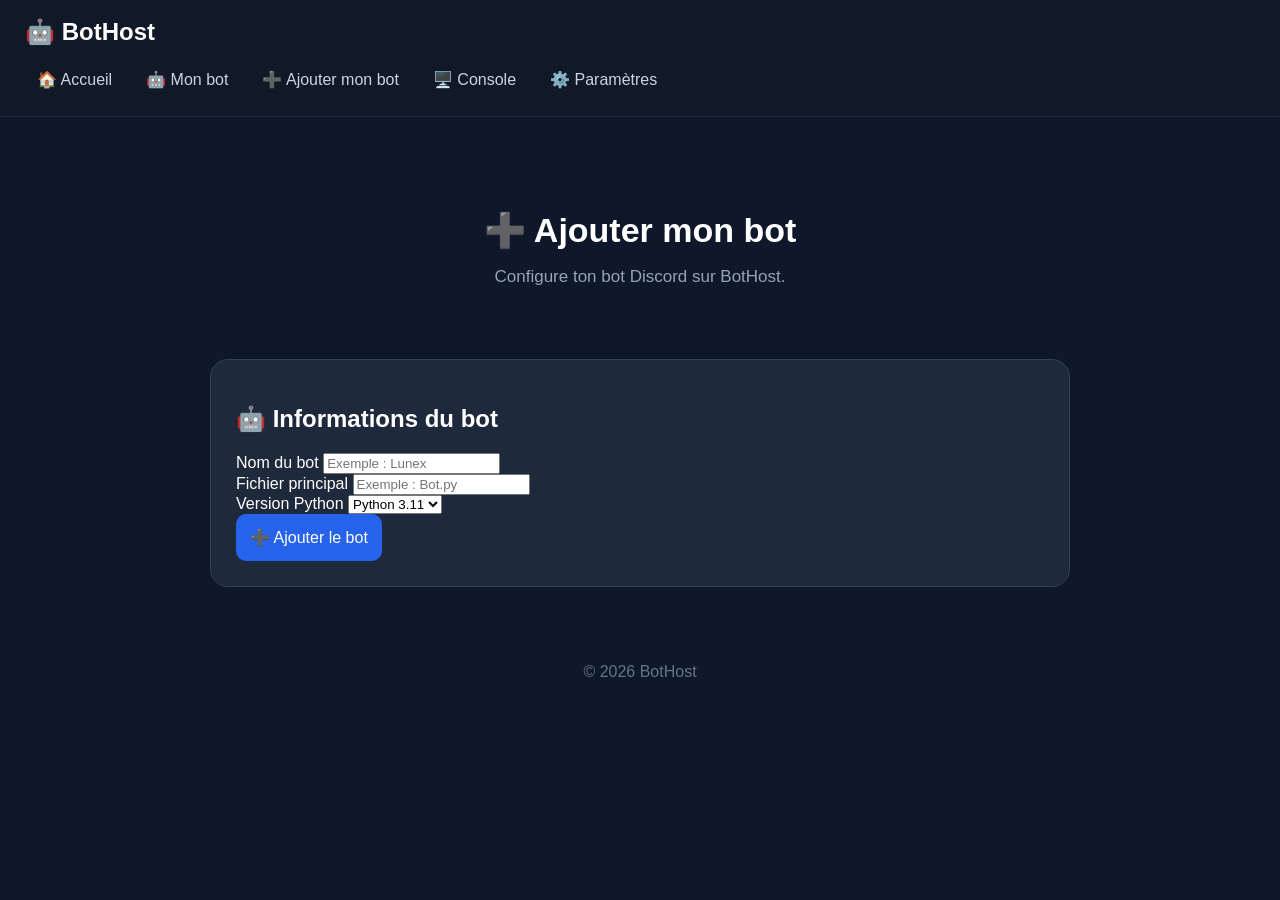
==== add.html @ 2f26140c "Create add.html" ====
<!DOCTYPE html>
<html lang="fr">

<head>
    <meta charset="UTF-8">
    <meta name="viewport" content="width=device-width, initial-scale=1.0">

    <title>Ajouter mon bot - BotHost</title>

    <link rel="stylesheet" href="style.css">
</head>

<body>

<header class="navbar">

    <div class="logo">🤖 BotHost</div>

    <nav>
        <a href="index.html">🏠 Accueil</a>
        <a href="bot.html">🤖 Mon bot</a>
        <a href="add.html">➕ Ajouter mon bot</a>
        <a href="console.html">🖥️ Console</a>
        <a href="settings.html">⚙️ Paramètres</a>
    </nav>

</header>

<main>

    <section class="hero">

        <h1>➕ Ajouter mon bot</h1>

        <p>
            Configure ton bot Discord sur BotHost.
        </p>

    </section>

    <section class="bot-card">

        <h2>🤖 Informations du bot</h2>

        <div class="form-group">
            <label>Nom du bot</label>
            <input type="text" placeholder="Exemple : Lunex">
        </div>

        <div class="form-group">
            <label>Fichier principal</label>
            <input type="text" placeholder="Exemple : Bot.py">
        </div>

        <div class="form-group">
            <label>Version Python</label>
            <select>
                <option>Python 3.11</option>
                <option>Python 3.12</option>
                <option>Python 3.13</option>
            </select>
        </div>

        <button>
            ➕ Ajouter le bot
        </button>

    </section>

</main>

<footer>
    <p>© 2026 BotHost</p>
</footer>

</body>

      </html>
---- style.css ----
* {
    box-sizing: border-box;
}

body {
    margin: 0;
    font-family: Arial, sans-serif;
    background: #0f172a;
    color: white;
}

/* Navigation */

.navbar {
    padding: 18px 25px;
    background: #111827;
    border-bottom: 1px solid #1e293b;
}

.logo {
    font-size: 24px;
    font-weight: bold;
    margin-bottom: 15px;
}

nav {
    display: flex;
    gap: 10px;
    flex-wrap: wrap;
}

nav a {
    color: #cbd5e1;
    text-decoration: none;
    padding: 9px 12px;
    border-radius: 8px;
}

nav a:hover {
    background: #1e293b;
    color: white;
}

/* Contenu */

main {
    max-width: 900px;
    margin: auto;
    padding: 30px 20px;
}

.hero {
    padding: 35px 20px;
    text-align: center;
}

.hero h1 {
    font-size: 34px;
    margin-bottom: 12px;
}

.hero p {
    color: #94a3b8;
    font-size: 17px;
}

/* Carte du bot */

.bot-card {
    background: #1e293b;
    border: 1px solid #334155;
    border-radius: 18px;
    padding: 25px;
    margin-top: 20px;
}

.bot-header {
    display: flex;
    justify-content: space-between;
    align-items: center;
    gap: 15px;
}

.bot-header h2 {
    margin: 0 0 5px;
}

.bot-header p {
    margin: 0;
    color: #94a3b8;
}

.status {
    background: #14532d;
    color: #86efac;
    padding: 8px 12px;
    border-radius: 20px;
    font-size: 14px;
}

/* Informations */

.bot-info {
    display: grid;
    grid-template-columns: repeat(3, 1fr);
    gap: 15px;
    margin: 25px 0;
}

.bot-info div {
    background: #0f172a;
    padding: 18px;
    border-radius: 12px;
}

.bot-info span {
    display: block;
    color: #94a3b8;
    font-size: 14px;
    margin-bottom: 8px;
}

.bot-info strong {
    font-size: 18px;
}

/* Boutons */

.buttons {
    display: flex;
    gap: 12px;
}

button {
    flex: 1;
    padding: 14px;
    border: none;
    border-radius: 10px;
    background: #2563eb;
    color: white;
    font-size: 16px;
    cursor: pointer;
}

button:hover {
    background: #1d4ed8;
}

/* Bouton lien */

.main-button {
    display: block;
    width: 100%;
    margin: 12px 0;
    padding: 15px;
    border-radius: 10px;
    background: #2563eb;
    color: white;
    text-decoration: none;
    font-size: 17px;
    text-align: center;
}

.main-button:hover {
    background: #1d4ed8;
}

/* Actions rapides */

.quick-actions {
    background: #1e293b;
    border: 1px solid #334155;
    border-radius: 18px;
    padding: 25px;
    margin-top: 20px;
}

.quick-actions h2 {
    margin-top: 0;
}

.quick-actions button {
    display: block;
    width: 100%;
    margin-top: 12px;
}

/* Pied de page */

footer {
    text-align: center;
    padding: 30px;
    color: #64748b;
}

/* Téléphone */

@media (max-width: 600px) {

    .bot-header {
        flex-direction: column;
        align-items: flex-start;
    }

    .bot-info {
        grid-template-columns: 1fr;
    }

    .buttons {
        flex-direction: column;
    }

    nav {
        flex-direction: column;
    }

    nav a {
        display: block;
        text-align: left;
    }

    .hero h1 {
        font-size: 28px;
    }
    }
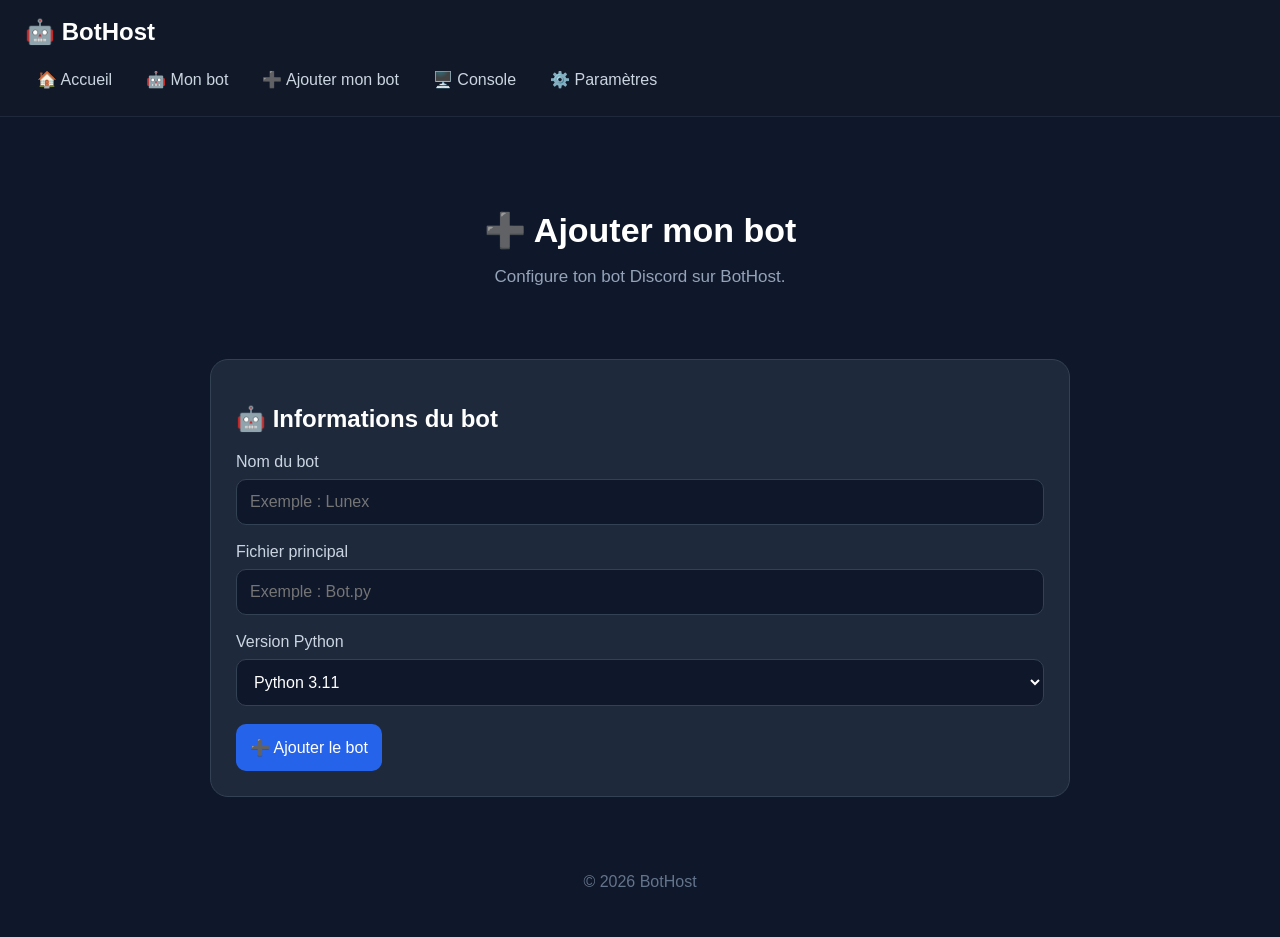
==== commit 6aff097c: "Update add.html" ====
--- a/add.html
+++ b/add.html
@@ -14,7 +14,9 @@
 
 <header class="navbar">
 
-    <div class="logo">🤖 BotHost</div>
+    <div class="logo">
+        🤖 BotHost
+    </div>
 
     <nav>
         <a href="index.html">🏠 Accueil</a>
@@ -43,22 +45,47 @@
         <h2>🤖 Informations du bot</h2>
 
         <div class="form-group">
-            <label>Nom du bot</label>
-            <input type="text" placeholder="Exemple : Lunex">
+
+            <label for="bot-name">
+                Nom du bot
+            </label>
+
+            <input
+                type="text"
+                id="bot-name"
+                placeholder="Exemple : Lunex"
+            >
+
         </div>
 
         <div class="form-group">
-            <label>Fichier principal</label>
-            <input type="text" placeholder="Exemple : Bot.py">
+
+            <label for="bot-file">
+                Fichier principal
+            </label>
+
+            <input
+                type="text"
+                id="bot-file"
+                placeholder="Exemple : Bot.py"
+            >
+
         </div>
 
         <div class="form-group">
-            <label>Version Python</label>
-            <select>
+
+            <label for="python-version">
+                Version Python
+            </label>
+
+            <select id="python-version">
+
                 <option>Python 3.11</option>
                 <option>Python 3.12</option>
                 <option>Python 3.13</option>
+
             </select>
+
         </div>
 
         <button>
@@ -70,9 +97,11 @@
 </main>
 
 <footer>
+
     <p>© 2026 BotHost</p>
+
 </footer>
 
 </body>
 
-      </html>
+        </html>
--- a/style.css
+++ b/style.css
@@ -9,7 +9,9 @@
     color: white;
 }
 
-/* Navigation */
+/* =========================
+   NAVIGATION
+========================= */
 
 .navbar {
     padding: 18px 25px;
@@ -34,6 +36,7 @@
     text-decoration: none;
     padding: 9px 12px;
     border-radius: 8px;
+    transition: 0.2s;
 }
 
 nav a:hover {
@@ -41,7 +44,9 @@
     color: white;
 }
 
-/* Contenu */
+/* =========================
+   CONTENU PRINCIPAL
+========================= */
 
 main {
     max-width: 900px;
@@ -64,7 +69,9 @@
     font-size: 17px;
 }
 
-/* Carte du bot */
+/* =========================
+   CARTE DU BOT
+========================= */
 
 .bot-card {
     background: #1e293b;
@@ -90,6 +97,10 @@
     color: #94a3b8;
 }
 
+/* =========================
+   STATUT
+========================= */
+
 .status {
     background: #14532d;
     color: #86efac;
@@ -98,7 +109,9 @@
     font-size: 14px;
 }
 
-/* Informations */
+/* =========================
+   INFORMATIONS DU BOT
+========================= */
 
 .bot-info {
     display: grid;
@@ -124,7 +137,9 @@
     font-size: 18px;
 }
 
-/* Boutons */
+/* =========================
+   BOUTONS
+========================= */
 
 .buttons {
     display: flex;
@@ -140,13 +155,20 @@
     color: white;
     font-size: 16px;
     cursor: pointer;
+    transition: 0.2s;
 }
 
 button:hover {
     background: #1d4ed8;
 }
 
-/* Bouton lien */
+button:active {
+    transform: scale(0.98);
+}
+
+/* =========================
+   BOUTON LIEN
+========================= */
 
 .main-button {
     display: block;
@@ -159,13 +181,16 @@
     text-decoration: none;
     font-size: 17px;
     text-align: center;
+    transition: 0.2s;
 }
 
 .main-button:hover {
     background: #1d4ed8;
 }
 
-/* Actions rapides */
+/* =========================
+   ACTIONS RAPIDES
+========================= */
 
 .quick-actions {
     background: #1e293b;
@@ -185,7 +210,97 @@
     margin-top: 12px;
 }
 
-/* Pied de page */
+/* =========================
+   FORMULAIRE
+========================= */
+
+.form-group {
+    margin-bottom: 18px;
+}
+
+.form-group label {
+    display: block;
+    margin-bottom: 8px;
+    color: #cbd5e1;
+}
+
+.form-group input,
+.form-group select {
+    width: 100%;
+    padding: 13px;
+    border: 1px solid #334155;
+    border-radius: 10px;
+    background: #0f172a;
+    color: white;
+    font-size: 16px;
+    outline: none;
+}
+
+.form-group input:focus,
+.form-group select:focus {
+    border-color: #2563eb;
+}
+
+/* =========================
+   CONSOLE
+========================= */
+
+.console-card {
+    background: #1e293b;
+    border: 1px solid #334155;
+    border-radius: 18px;
+    padding: 25px;
+}
+
+.console-header {
+    display: flex;
+    justify-content: space-between;
+    align-items: center;
+    margin-bottom: 15px;
+}
+
+.console {
+    background: #020617;
+    border-radius: 12px;
+    padding: 18px;
+    min-height: 280px;
+    font-family: monospace;
+    overflow-x: auto;
+    margin-bottom: 15px;
+}
+
+.console p {
+    margin: 8px 0;
+    color: #cbd5e1;
+}
+
+/* =========================
+   PARAMÈTRES
+========================= */
+
+.setting {
+    display: flex;
+    justify-content: space-between;
+    align-items: center;
+    gap: 20px;
+    padding: 18px 0;
+    border-bottom: 1px solid #334155;
+}
+
+.setting p {
+    color: #94a3b8;
+    margin: 7px 0 0;
+}
+
+.setting input {
+    width: 20px;
+    height: 20px;
+    flex-shrink: 0;
+}
+
+/* =========================
+   PIED DE PAGE
+========================= */
 
 footer {
     text-align: center;
@@ -193,9 +308,44 @@
     color: #64748b;
 }
 
-/* Téléphone */
+/* =========================
+   VERSION TÉLÉPHONE
+========================= */
 
 @media (max-width: 600px) {
+
+    .navbar {
+        padding: 16px;
+    }
+
+    .logo {
+        font-size: 22px;
+    }
+
+    nav {
+        flex-direction: column;
+    }
+
+    nav a {
+        display: block;
+        text-align: left;
+    }
+
+    main {
+        padding: 20px 15px;
+    }
+
+    .hero {
+        padding: 25px 10px;
+    }
+
+    .hero h1 {
+        font-size: 28px;
+    }
+
+    .hero p {
+        font-size: 15px;
+    }
 
     .bot-header {
         flex-direction: column;
@@ -210,16 +360,18 @@
         flex-direction: column;
     }
 
-    nav {
-        flex-direction: column;
-    }
-
-    nav a {
-        display: block;
-        text-align: left;
-    }
-
-    .hero h1 {
-        font-size: 28px;
-    }
-    }
+    .bot-card,
+    .quick-actions,
+    .console-card {
+        padding: 20px;
+    }
+
+    .console {
+        min-height: 240px;
+        font-size: 13px;
+    }
+
+    .setting {
+        align-items: flex-start;
+    }
+    }
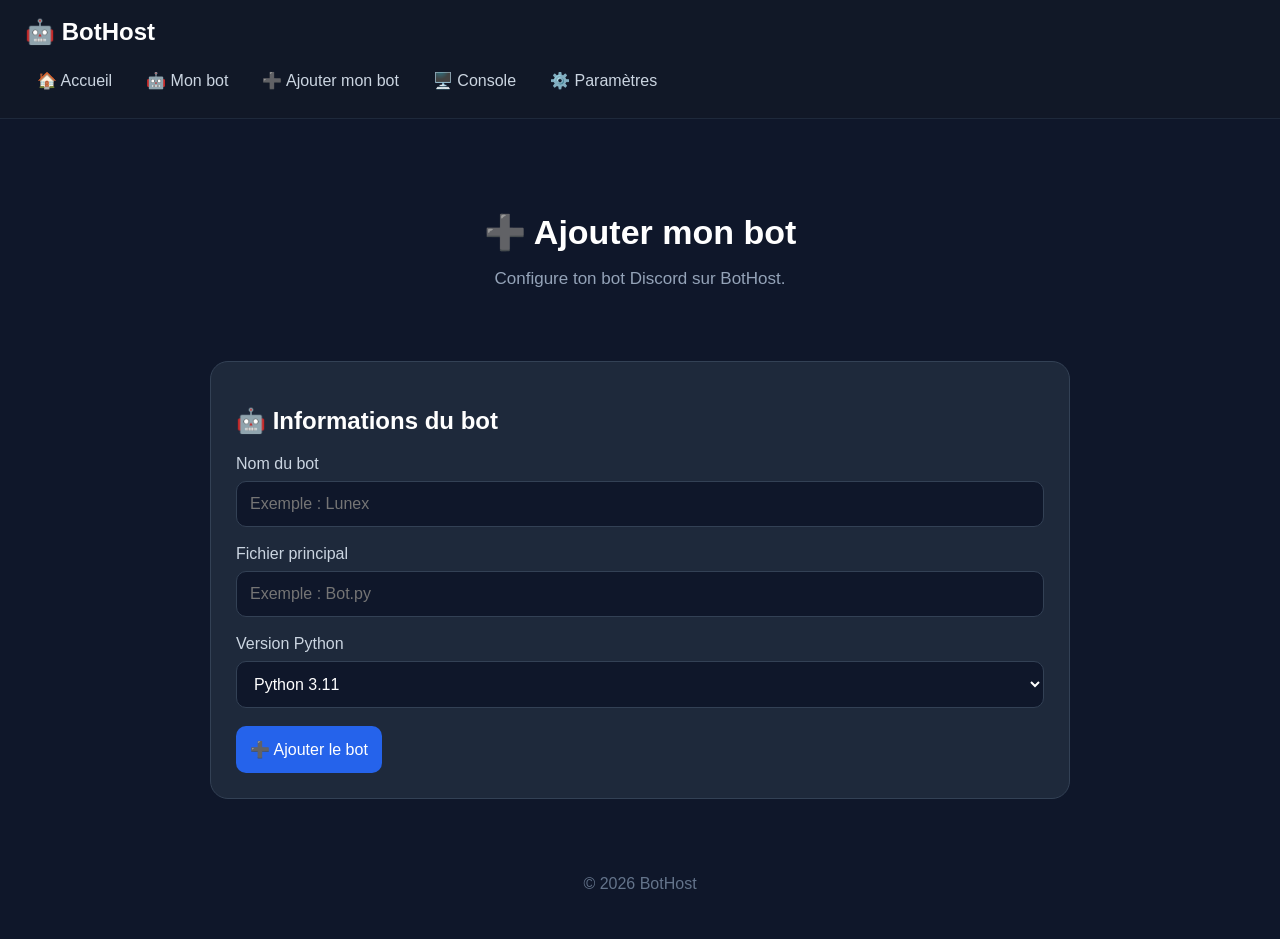
==== commit b905ac71: "Update add.html" ====
--- a/add.html
+++ b/add.html
@@ -88,7 +88,7 @@
 
         </div>
 
-        <button>
+        <button data-action="add-bot">
             ➕ Ajouter le bot
         </button>
 
@@ -102,6 +102,8 @@
 
 </footer>
 
+<script src="script.js"></script>
+
 </body>
 
-        </html>
+                </html>
--- a/style.css
+++ b/style.css
@@ -34,7 +34,7 @@
 nav a {
     color: #cbd5e1;
     text-decoration: none;
-    padding: 9px 12px;
+    padding: 10px 12px;
     border-radius: 8px;
     transition: 0.2s;
 }
@@ -45,7 +45,7 @@
 }
 
 /* =========================
-   CONTENU PRINCIPAL
+   CONTENU
 ========================= */
 
 main {
@@ -70,7 +70,7 @@
 }
 
 /* =========================
-   CARTE DU BOT
+   CARTE BOT
 ========================= */
 
 .bot-card {
@@ -110,7 +110,7 @@
 }
 
 /* =========================
-   INFORMATIONS DU BOT
+   INFORMATIONS
 ========================= */
 
 .bot-info {
@@ -146,7 +146,8 @@
     gap: 12px;
 }
 
-button {
+button,
+.button {
     flex: 1;
     padding: 14px;
     border: none;
@@ -155,37 +156,19 @@
     color: white;
     font-size: 16px;
     cursor: pointer;
-    transition: 0.2s;
-}
-
-button:hover {
-    background: #1d4ed8;
-}
-
-button:active {
-    transform: scale(0.98);
-}
-
-/* =========================
-   BOUTON LIEN
-========================= */
-
-.main-button {
-    display: block;
-    width: 100%;
-    margin: 12px 0;
-    padding: 15px;
-    border-radius: 10px;
-    background: #2563eb;
-    color: white;
     text-decoration: none;
-    font-size: 17px;
     text-align: center;
     transition: 0.2s;
 }
 
-.main-button:hover {
+button:hover,
+.button:hover {
     background: #1d4ed8;
+}
+
+button:active,
+.button:active {
+    transform: scale(0.98);
 }
 
 /* =========================
@@ -204,10 +187,22 @@
     margin-top: 0;
 }
 
-.quick-actions button {
+.main-button {
     display: block;
     width: 100%;
     margin-top: 12px;
+    padding: 15px;
+    border-radius: 10px;
+    background: #2563eb;
+    color: white;
+    text-decoration: none;
+    font-size: 17px;
+    text-align: center;
+    transition: 0.2s;
+}
+
+.main-button:hover {
+    background: #1d4ed8;
 }
 
 /* =========================
@@ -299,7 +294,7 @@
 }
 
 /* =========================
-   PIED DE PAGE
+   FOOTER
 ========================= */
 
 footer {
@@ -309,7 +304,7 @@
 }
 
 /* =========================
-   VERSION TÉLÉPHONE
+   TÉLÉPHONE
 ========================= */
 
 @media (max-width: 600px) {
@@ -374,4 +369,4 @@
     .setting {
         align-items: flex-start;
     }
-    }
+}
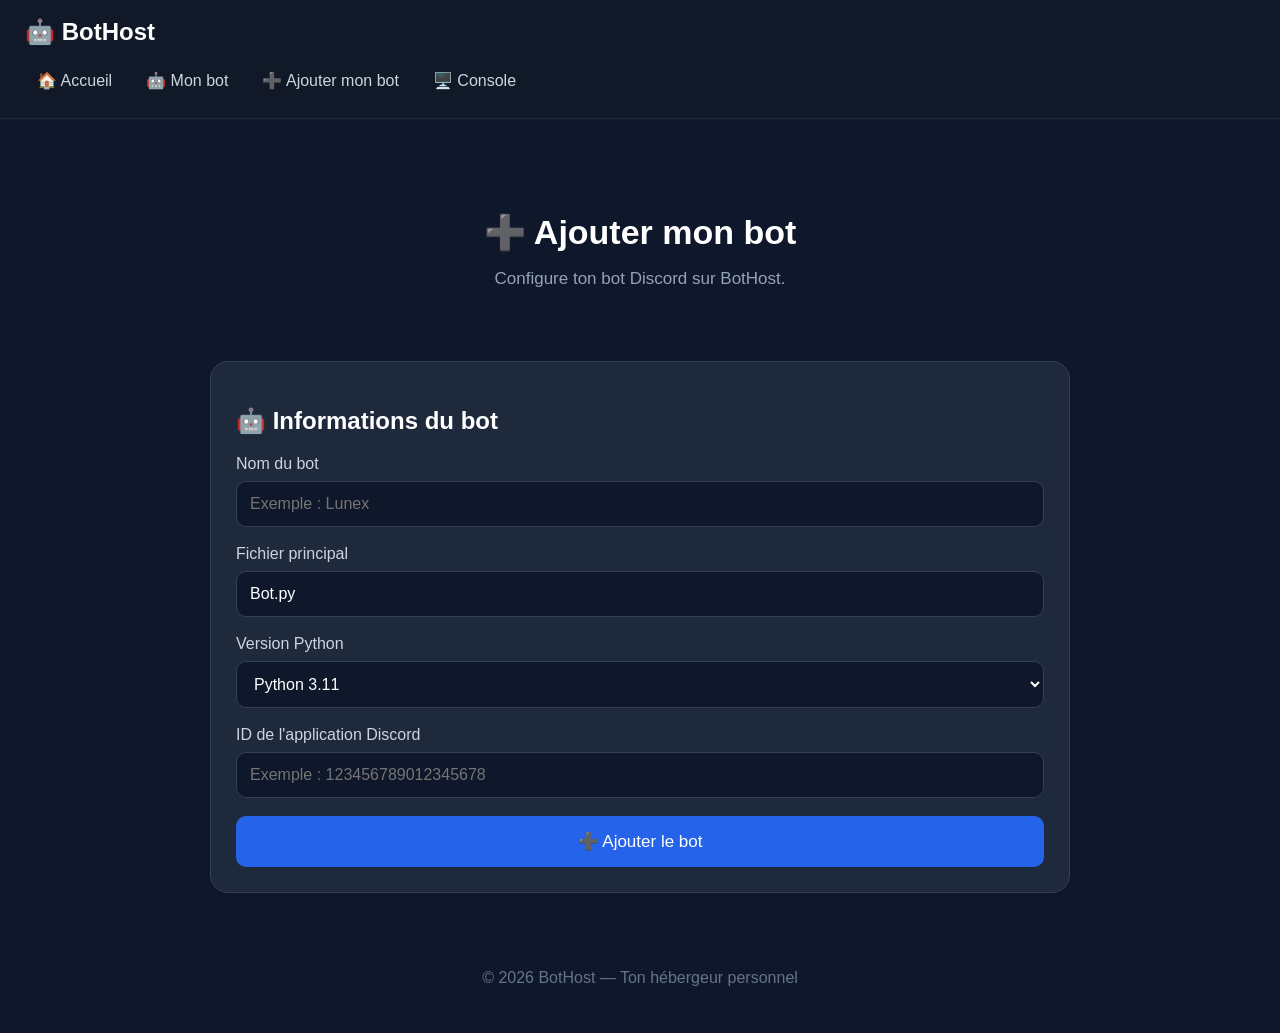
==== commit cdb13589: "Update add.html" ====
--- a/add.html
+++ b/add.html
@@ -21,12 +21,12 @@
     <nav>
         <a href="index.html">🏠 Accueil</a>
         <a href="bot.html">🤖 Mon bot</a>
-        <a href="add.html">➕ Ajouter mon bot</a>
+        <a href="ajouter.html">➕ Ajouter mon bot</a>
         <a href="console.html">🖥️ Console</a>
-        <a href="settings.html">⚙️ Paramètres</a>
     </nav>
 
 </header>
+
 
 <main>
 
@@ -40,9 +40,11 @@
 
     </section>
 
+
     <section class="bot-card">
 
         <h2>🤖 Informations du bot</h2>
+
 
         <div class="form-group">
 
@@ -58,6 +60,7 @@
 
         </div>
 
+
         <div class="form-group">
 
             <label for="bot-file">
@@ -68,9 +71,11 @@
                 type="text"
                 id="bot-file"
                 placeholder="Exemple : Bot.py"
+                value="Bot.py"
             >
 
         </div>
+
 
         <div class="form-group">
 
@@ -80,30 +85,63 @@
 
             <select id="python-version">
 
-                <option>Python 3.11</option>
-                <option>Python 3.12</option>
-                <option>Python 3.13</option>
+                <option value="3.11">
+                    Python 3.11
+                </option>
+
+                <option value="3.12">
+                    Python 3.12
+                </option>
+
+                <option value="3.13">
+                    Python 3.13
+                </option>
 
             </select>
 
         </div>
 
-        <button data-action="add-bot">
+
+        <div class="form-group">
+
+            <label for="bot-id">
+                ID de l'application Discord
+            </label>
+
+            <input
+                type="text"
+                id="bot-id"
+                placeholder="Exemple : 123456789012345678"
+            >
+
+        </div>
+
+
+        <button
+            type="button"
+            data-action="add-bot"
+            class="main-button"
+        >
             ➕ Ajouter le bot
         </button>
+
 
     </section>
 
 </main>
 
+
 <footer>
 
-    <p>© 2026 BotHost</p>
+    <p>
+        © 2026 BotHost — Ton hébergeur personnel
+    </p>
 
 </footer>
+
 
 <script src="script.js"></script>
 
 </body>
 
-                </html>
+            </html>
